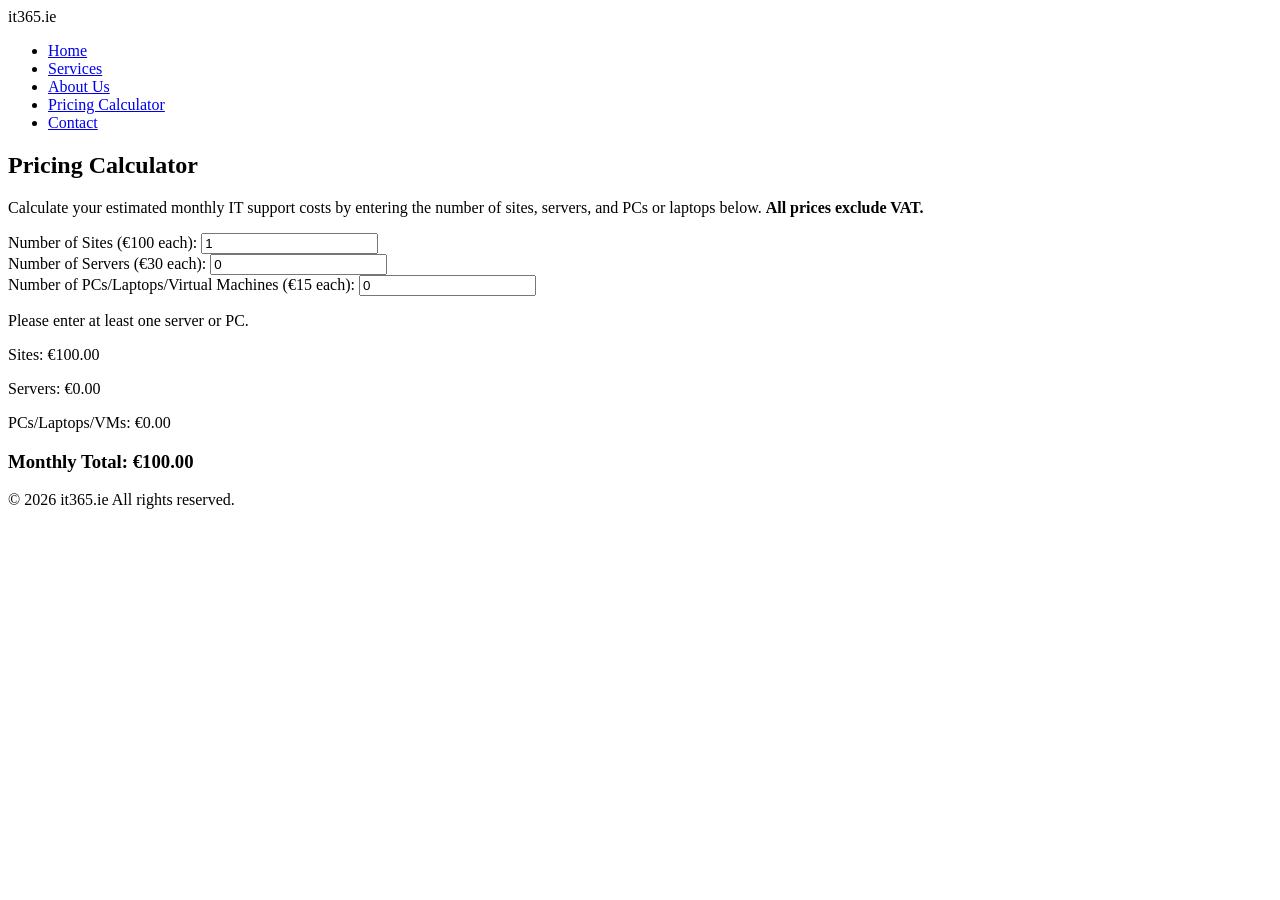
==== pricing-calculator.html @ 02a1125f "update pricing" ====
<!DOCTYPE html>
<html lang="en">
<head>
    <meta charset="UTF-8">
    <meta name="viewport" content="width=device-width, initial-scale=1.0">
    <title>Pricing Calculator - IT365.ie</title>
    <link rel="stylesheet" href="css/styles.css">
    <!-- Favicon -->
    <link rel="icon" href="images/favicon.ico" type="image/x-icon">
    <!-- Meta Tags for SEO -->
    <meta name="description" content="Calculate your estimated monthly IT support costs with IT365.ie">
    <meta name="keywords" content="IT support, pricing calculator, IT services, IT365.ie">
</head>
<body>
    <!-- Navigation Bar -->
    <header>
        <nav class="navbar">
            <div class="logo">it365.ie</div>
            <ul class="nav-links">
                <li><a href="index.html">Home</a></li>
                <li><a href="index.html#services">Services</a></li>
                <li><a href="index.html#about">About Us</a></li>
                <li><a href="pricing-calculator.html">Pricing Calculator</a></li>
                <li><a href="index.html#contact">Contact</a></li>
            </ul>
        </nav>
    </header>

    <!-- Main Content -->
    <main>
        <!-- Pricing Calculator Section -->
        <section id="pricing-calculator" class="pricing-calculator" aria-labelledby="pricing-calculator-heading">
            <div class="container">
                <h2 id="pricing-calculator-heading">Pricing Calculator</h2>
                <p class="description">
                    Calculate your estimated monthly IT support costs by entering the number of sites, servers, and PCs or laptops below. <strong>All prices exclude VAT.</strong>
                </p>
                <form id="calculator-form" onsubmit="return false;">
                    <div class="form-group">
                        <label for="sites">Number of Sites <span>(€100 each)</span>:</label>
                        <input type="number" id="sites" name="sites" min="1" value="1" step="1">
                    </div>                    
                    <div class="form-group">
                        <label for="servers">Number of Servers <span>(€30 each)</span>:</label>
                        <input type="number" id="servers" name="servers" min="0" value="0" step="1">
                    </div>
                    <div class="form-group">
                        <label for="pcs">Number of PCs/Laptops/Virtual Machines <span>(€15 each)</span>:</label>
                        <input type="number" id="pcs" name="pcs" min="0" value="0" step="1">
                    </div>
                    <!-- Error Message -->
                    <p id="error-message" class="error-message"></p>
                </form>
                <!-- Cost Breakdown -->
                <div id="breakdown" class="breakdown">
                    <p>Sites: <span id="siteCost">€0.00</span></p>
                    <p>Servers: <span id="serverCost">€0.00</span></p>
                    <p>PCs/Laptops/VMs: <span id="pcCost">€0.00</span></p>
                </div>
                <div id="result" class="result">
                    <h3>Monthly Total: <span id="total">€0.00</span></h3>
                </div>
            </div>
        </section>
    </main>

    <!-- Footer -->
    <footer>
        <p>&copy; <span id="year"></span> it365.ie All rights reserved.</p>
    </footer>

    <!-- JavaScript Files -->
    <script src="js/calculator.js"></script>
    <!-- Update footer year dynamically -->
    <script>
        document.getElementById('year').textContent = new Date().getFullYear();
    </script>
</body>
</html>
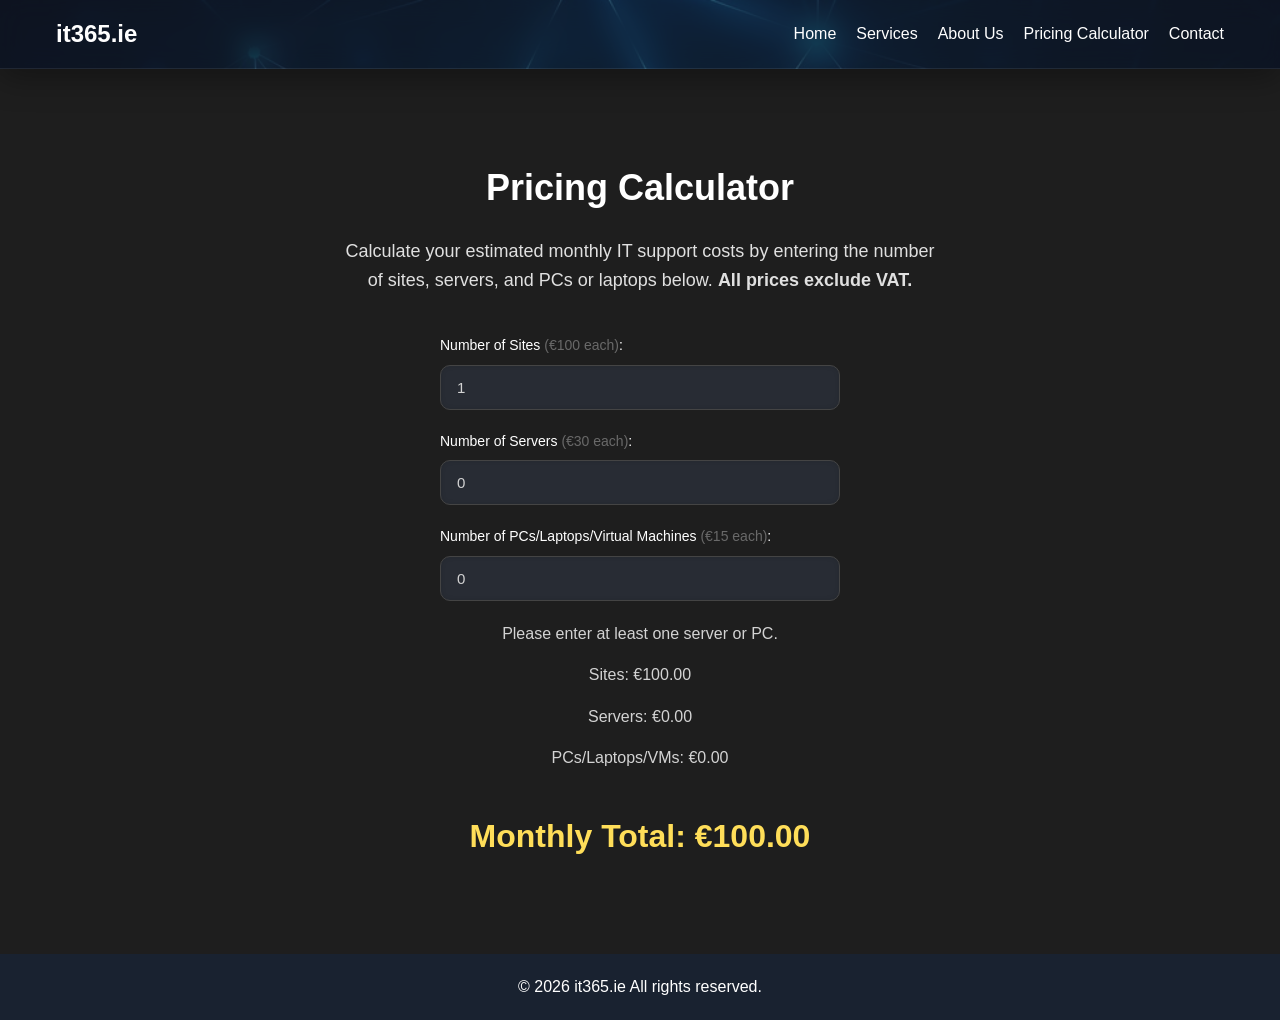
==== commit c6f58e4e: "Improve site copy and mobile polish" ====
--- a/pricing-calculator.html
+++ b/pricing-calculator.html
@@ -3,7 +3,7 @@
 <head>
     <meta charset="UTF-8">
     <meta name="viewport" content="width=device-width, initial-scale=1.0">
-    <title>Pricing Calculator - IT365.ie</title>
+    <title>Pricing Calculator | it365.ie</title>
     <link rel="stylesheet" href="css/styles.css">
     <!-- Favicon -->
     <link rel="icon" href="images/favicon.ico" type="image/x-icon">
@@ -71,9 +71,6 @@
 
     <!-- JavaScript Files -->
     <script src="js/calculator.js"></script>
-    <!-- Update footer year dynamically -->
-    <script>
-        document.getElementById('year').textContent = new Date().getFullYear();
-    </script>
+    <script src="js/site.js"></script>
 </body>
 </html>
--- a/css/styles.css
+++ b/css/styles.css
@@ -0,0 +1,771 @@
+*,
+*::before,
+*::after {
+    box-sizing: border-box;
+}
+
+/* Core Colors (optional) */
+:root {
+    --bg-main: #1e1e1e;
+    --bg-section: #282c34;
+    --bg-card: #333842;
+    --bg-nav: #192230;
+    --primary: #007BFF;
+    --accent: #ffde59;
+    --text-main: #d3d3d3;
+}
+
+/* ============================
+   General Styles + Typography
+============================ */
+
+body {
+    margin: 0;
+    font-family: 'Segoe UI', Tahoma, Geneva, Verdana, sans-serif;
+    color: var(--text-main);
+    line-height: 1.6;
+
+    /* Background image stays visible when scrolling */
+    background: url('../images/hero-bg.jpeg') no-repeat center center fixed;
+    background-size: cover;
+
+    /* Typography smoothing */
+    -webkit-font-smoothing: antialiased;
+    -moz-osx-font-smoothing: grayscale;
+}
+
+html {
+    scroll-behavior: smooth;
+}
+
+section {
+    scroll-margin-top: 90px;
+}
+
+/* ============================
+   Navigation Bar
+============================ */
+
+.navbar {
+    display: flex;
+    justify-content: space-between;
+    align-items: center;
+    gap: 24px;
+    padding: 15px clamp(20px, 5vw, 56px);
+
+    /* Glass effect */
+    background: rgba(25, 34, 48, 0.55);
+    backdrop-filter: blur(14px);
+    -webkit-backdrop-filter: blur(14px);
+
+    border-bottom: 1px solid rgba(255,255,255,0.08);
+    box-shadow: 0 8px 32px rgba(0,0,0,0.35);
+
+    position: sticky;
+    top: 0;
+    z-index: 50;
+}
+
+.navbar.glass {
+    border-radius: 0;
+    overflow: visible;
+    padding: 15px clamp(20px, 5vw, 56px);
+}
+
+.logo {
+    font-size: 24px;
+    font-weight: 700;
+    color: #fff;
+    text-decoration: none;
+}
+
+.nav-links {
+    list-style: none;
+    display: flex;
+    flex-wrap: wrap;
+    gap: 20px;
+    margin: 0;
+    padding: 0;
+}
+
+.nav-links li {
+    margin: 0;
+}
+
+.nav-links a {
+    text-decoration: none;
+    color: #fff;
+    font-size: 16px;
+    transition: color 0.3s;
+}
+
+.nav-links a:hover {
+    color: var(--accent);
+}
+
+/* ============================
+   Glass Utility
+============================ */
+
+.glass {
+    background: rgba(255, 255, 255, 0.05);
+    backdrop-filter: blur(18px);
+    -webkit-backdrop-filter: blur(18px);
+
+    border: 1px solid rgba(255,255,255,0.08);
+    border-radius: 18px;
+
+    padding: 40px;
+
+    box-shadow:
+        0 8px 40px rgba(0,0,0,0.35),
+        inset 0 1px 0 rgba(255,255,255,0.05);
+
+    position: relative;
+    overflow: hidden;
+}
+
+.glass::before {
+    content: "";
+    position: absolute;
+    inset: 0;
+    border-radius: inherit;
+
+    background: linear-gradient(
+        to bottom,
+        rgba(255,255,255,0.15),
+        rgba(255,255,255,0.05) 30%,
+        transparent 60%
+    );
+
+    opacity: 0.35;
+    pointer-events: none;
+}
+
+/* ============================
+   Hero Section
+============================ */
+
+.hero {
+    position: relative;
+    min-height: 85vh;
+
+    display: flex;
+    justify-content: center;
+    align-items: center;
+
+    padding: 120px 20px;
+    text-align: center;
+}
+
+.hero::before {
+    content: "";
+    position: absolute;
+    inset: 0;
+    background: linear-gradient(
+        to bottom,
+        rgba(0, 0, 0, 0.15),
+        rgba(0, 0, 0, 0.30)
+    );
+}
+
+.hero-content {
+    position: relative;
+    max-width: 700px;
+    width: 100%;
+}
+
+/* Typography tightening */
+.hero h1 {
+    font-size: 46px;
+    font-weight: 600;
+    line-height: 1.15;
+    letter-spacing: 0;
+    margin-bottom: 20px;
+}
+
+.hero p {
+    font-size: 20px;
+    font-weight: 400;
+    line-height: 1.5;
+    opacity: 0.9;
+    margin-bottom: 30px;
+}
+
+/* ============================
+   Buttons
+============================ */
+
+.cta-button,
+.modern-button {
+    padding: 12px 25px;
+    text-decoration: none;
+    border-radius: 5px;
+    font-weight: 700;
+    transition: background-color 0.3s, transform 0.2s;
+    display: inline-block;
+    cursor: pointer;
+    border: none;
+    background-color: var(--primary);
+    color: #fff;
+    box-shadow: 0px 8px 15px rgba(0, 123, 255, 0.2);
+}
+
+.cta-button:hover,
+.modern-button:hover {
+    background-color: #0056b3;
+    transform: translateY(-3px);
+}
+
+/* ============================
+   Services / Partners Sections
+============================ */
+
+.services {
+    padding: 80px 20px;
+    text-align: center;
+    background: transparent;
+}
+
+.services-wrapper {
+    padding: 100px 20px;
+    margin: 0;
+}
+
+/* Section headings (typography tightening) */
+.services h2,
+.about h2,
+.contact h2 {
+    font-size: 34px;
+    font-weight: 600;
+    letter-spacing: 0;
+    margin-bottom: 50px;
+    color: #fff;
+}
+
+/* Cards grid */
+.service-cards {
+    display: grid;
+    grid-template-columns: repeat(3, 320px);
+    justify-content: center;
+    gap: 40px;
+    margin-top: 50px;
+}
+
+/* Card */
+.card {
+    background: rgba(255,255,255,0.05);
+    backdrop-filter: blur(14px);
+    -webkit-backdrop-filter: blur(14px);
+
+    border-radius: 16px;
+    padding: 40px 30px;
+    width: 320px;
+
+    display: flex;
+    flex-direction: column;
+    align-items: center;
+    text-align: center;
+
+    border: 1px solid rgba(255,255,255,0.08);
+    box-shadow: 0 10px 35px rgba(0,0,0,0.4);
+
+    transition: transform 0.3s, box-shadow 0.3s;
+}
+
+.card:hover {
+    transform: translateY(-10px);
+    box-shadow: 0 15px 45px rgba(0,0,0,0.55);
+}
+
+/* Card typography tightening */
+.card h3 {
+    font-size: 22px;
+    font-weight: 600;
+    letter-spacing: 0;
+    margin-bottom: 12px;
+    color: #fff;
+}
+
+.card p {
+    font-size: 15.5px;
+    line-height: 1.6;
+    color: rgba(255,255,255,0.85);
+}
+
+/* Space between Services and Partners sections (inside wrapper) */
+.services + .services {
+    margin-top: 60px;
+}
+
+/* Pricing button */
+.pricing-button-container {
+    margin-top: 30px;
+}
+
+/* ============================
+   Partner Logos
+============================ */
+
+.partner-card {
+    text-align: center;
+}
+
+.partner-logo {
+    max-width: 150px;
+    max-height: 70px;
+
+    width: auto;
+    height: auto;
+
+    margin-bottom: 25px;
+
+    display: block;
+
+    /* Subtle elevation */
+    filter: drop-shadow(0 4px 10px rgba(0,0,0,0.35));
+}
+
+/* ============================
+   About + Contact
+============================ */
+
+.about {
+    padding: 60px 20px;
+    background-color: var(--bg-main);
+    text-align: center;
+}
+
+.about p {
+    font-size: 18px;
+    max-width: 700px;
+    margin: 0 auto;
+    color: var(--text-main);
+}
+
+.contact {
+    padding: 60px 20px;
+    text-align: center;
+    background-color: var(--bg-section);
+}
+
+.contact p {
+    font-size: 18px;
+    margin-bottom: 30px;
+    color: var(--text-main);
+}
+
+.privacy-note {
+    color: rgba(255,255,255,0.62);
+    font-size: 13px;
+    line-height: 1.55;
+    margin: 18px 0 0;
+}
+
+/* ============================
+   Footer
+============================ */
+
+footer {
+    background-color: var(--bg-nav);
+    color: #fff;
+    text-align: center;
+    padding: 20px 0;
+}
+
+footer p {
+    margin: 0;
+    font-size: 16px;
+}
+
+/* ============================
+   Pricing Calculator Page
+============================ */
+
+.pricing-calculator {
+    padding: 60px 20px;
+    background-color: var(--bg-main);
+    color: var(--text-main);
+    text-align: center;
+}
+
+.pricing-calculator h2 {
+    margin-bottom: 20px;
+    font-size: 36px;
+    font-weight: 600;
+    color: #fff;
+}
+
+.pricing-calculator .description {
+    margin-bottom: 40px;
+    font-size: 18px;
+    max-width: 600px;
+    margin-left: auto;
+    margin-right: auto;
+    color: #e0e0e0;
+}
+
+.pricing-calculator .form-group label {
+    color: #ffffff;
+}
+
+.pricing-calculator .form-group input {
+    background-color: var(--bg-section);
+    color: var(--text-main);
+    border: 1px solid #444;
+}
+
+.pricing-calculator .form-group input:focus {
+    border-color: var(--accent);
+    outline: none;
+}
+
+.pricing-calculator .result h3 {
+    font-size: 32px;
+    color: var(--accent);
+}
+
+/* Total Amount */
+#total {
+    transition: color 0.3s ease;
+}
+
+#total.highlight {
+    color: lightgreen;
+    font-weight: bold;
+}
+
+/* Form Styles */
+.form-group {
+    text-align: left;
+    max-width: 400px;
+    margin: 0 auto 20px;
+}
+
+.form-group label {
+    font-size: 16px;
+    margin-bottom: 5px;
+    color: #ffffff;
+    display: block;
+}
+
+.form-group label span {
+    font-weight: 300;
+    color: #b3b3b3;
+}
+
+.form-group input {
+    width: 100%;
+    padding: 12px 15px;
+    border-radius: 5px;
+    border: 1px solid #ccc;
+    font-size: 16px;
+    box-shadow: inset 0 0 5px rgba(0, 0, 0, 0.1);
+    transition: border-color 0.3s;
+}
+
+.form-group input:focus {
+    border-color: var(--primary);
+    outline: none;
+}
+
+.result {
+    margin-top: 40px;
+}
+
+/* ============================
+   Snow (optional, currently off)
+============================ */
+
+.snow-container {
+    position: fixed;
+    inset: 0;
+    pointer-events: none;
+    overflow: hidden;
+    z-index: 5;
+}
+
+.snowflake {
+    position: absolute;
+    top: -10px;
+    color: #fff;
+    opacity: 0.8;
+    font-size: 10px;
+    animation-name: snowfall;
+    animation-timing-function: linear;
+    animation-iteration-count: infinite;
+}
+
+@keyframes snowfall {
+    0% { transform: translate3d(0, -10px, 0); }
+    100% { transform: translate3d(0, 110vh, 0); }
+}
+
+/* ============================
+   Mouse Light Tracking Effect
+============================ */
+
+
+
+.card.glass::after,
+.navbar.glass::after,
+.hero-content.glass::after {
+    content: "";
+    position: absolute;
+    inset: 0;
+
+    background: radial-gradient(
+        140px circle at var(--x, 50%) var(--y, 50%),
+        rgba(255,255,255,0.10) 0%,
+        rgba(255,255,255,0.05) 30%,
+        transparent 65%
+    );
+
+    opacity: 0;
+    transition: opacity 0.25s ease;
+    pointer-events: none;
+}
+
+.card.glass:hover::after,
+.navbar.glass:hover::after,
+.hero-content.glass:hover::after {
+    opacity: 1;
+}
+
+.or-divider {
+    font-size: 15px;
+    opacity: 0.5;
+    margin: 20px 0;
+}
+
+/* Contact Form */
+.contact-card {
+    width: 100%;
+    max-width: 560px;
+    margin: 0 auto;
+    text-align: left;
+}
+
+
+.form-group label {
+    display: block;
+    font-size: 14px;
+    font-weight: 500;
+    color: rgba(255,255,255,0.7);
+    margin-bottom: 8px;
+}
+
+.form-group label span {
+    opacity: 0.5;
+    font-weight: 400;
+}
+
+.form-group input,
+.form-group textarea {
+    width: 100%;
+    padding: 13px 16px;
+    background: rgba(255,255,255,0.07);
+    border: 1px solid rgba(255,255,255,0.12);
+    border-radius: 10px;
+    color: #fff;
+    font-size: 15px;
+    font-family: inherit;
+    transition: border-color 0.25s, background 0.25s, box-shadow 0.25s;
+    outline: none;
+}
+
+.form-group input::placeholder,
+.form-group textarea::placeholder {
+    color: rgba(255,255,255,0.3);
+}
+
+.form-group input:focus,
+.form-group textarea:focus {
+    border-color: var(--primary);
+    background: rgba(0,123,255,0.08);
+    box-shadow: 0 0 0 3px rgba(0,123,255,0.15);
+}
+
+.form-group textarea {
+    resize: vertical;
+    min-height: 130px;
+}
+
+.submit-btn {
+    width: 100%;
+    padding: 14px;
+    background-color: var(--primary);
+    color: #fff;
+    border: none;
+    border-radius: 10px;
+    font-size: 16px;
+    font-weight: 700;
+    font-family: inherit;
+    cursor: pointer;
+    transition: background-color 0.3s, transform 0.2s, box-shadow 0.3s;
+    box-shadow: 0 8px 20px rgba(0,123,255,0.25);
+}
+
+.submit-btn:hover {
+    background-color: #0056b3;
+    transform: translateY(-2px);
+}
+
+.submit-btn:disabled {
+    opacity: 0.6;
+    cursor: not-allowed;
+    transform: none;
+}
+
+.form-message {
+    margin-top: 20px;
+    padding: 14px 18px;
+    border-radius: 10px;
+    font-size: 15px;
+    display: none;
+}
+
+.form-message.success {
+    background: rgba(40,167,69,0.15);
+    border: 1px solid rgba(40,167,69,0.35);
+    color: #7ddd9a;
+    display: block;
+}
+
+.form-message.error {
+    background: rgba(220,53,69,0.15);
+    border: 1px solid rgba(220,53,69,0.35);
+    color: #f1818b;
+    display: block;
+}
+/* ============================
+   Responsive
+============================ */
+
+@media (max-width: 900px) {
+    .service-cards {
+        grid-template-columns: repeat(2, minmax(260px, 320px));
+        gap: 28px;
+    }
+}
+
+@media (max-width: 768px) {
+    .navbar {
+        flex-direction: column;
+        align-items: center;
+        gap: 12px;
+        padding: 14px 18px;
+        text-align: center;
+    }
+
+    .navbar.glass {
+        padding: 14px 18px;
+    }
+
+    .nav-links {
+        justify-content: center;
+        gap: 8px 16px;
+        width: 100%;
+    }
+
+    .nav-links a {
+        font-size: 14px;
+        line-height: 1.3;
+    }
+
+    .hero {
+        min-height: 72vh;
+        padding: 90px 16px;
+    }
+
+    .hero-content,
+    .glass {
+        padding: 28px;
+    }
+
+    .services,
+    .services-wrapper,
+    .about,
+    .contact {
+        padding-left: 16px;
+        padding-right: 16px;
+    }
+
+    .services-wrapper {
+        padding-top: 56px;
+        padding-bottom: 56px;
+    }
+
+    .service-cards {
+        grid-template-columns: 1fr;
+        justify-items: center;
+        gap: 24px;
+    }
+
+    .card {
+        width: 100%;
+        max-width: 400px;
+        padding: 32px 24px;
+    }
+
+    .hero h1 {
+        font-size: 32px;
+    }
+
+    .hero p {
+        font-size: 16px;
+    }
+}
+
+@media (max-width: 430px) {
+    .logo {
+        font-size: 22px;
+    }
+
+    .nav-links {
+        gap: 6px 12px;
+    }
+
+    .nav-links a {
+        font-size: 13px;
+    }
+
+    .hero-content,
+    .glass {
+        padding: 22px;
+    }
+
+    .services h2,
+    .about h2,
+    .contact h2 {
+        font-size: 28px;
+    }
+
+    .contact-card {
+        padding: 22px;
+    }
+
+    .pricing-calculator .result h3 {
+        font-size: 26px;
+    }
+}
+
+@media (prefers-reduced-motion: reduce) {
+    html {
+        scroll-behavior: auto;
+    }
+
+    .card,
+    .cta-button,
+    .modern-button,
+    .submit-btn {
+        transition: none;
+    }
+
+    .card:hover,
+    .cta-button:hover,
+    .modern-button:hover,
+    .submit-btn:hover {
+        transform: none;
+    }
+}
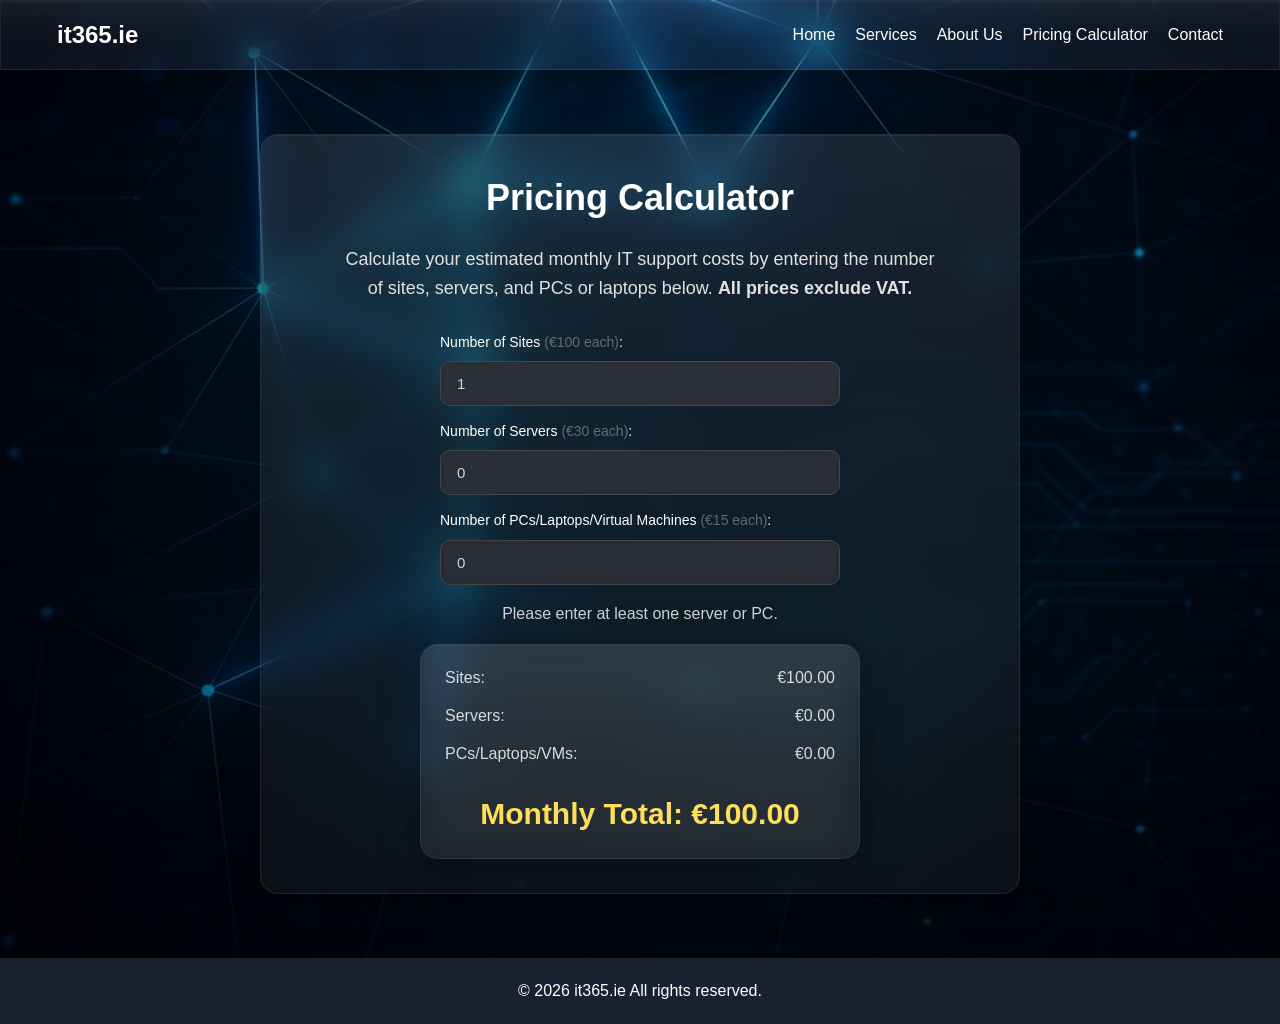
==== commit 4fa8f1c2: "Refine calculator and remove reviews" ====
--- a/pricing-calculator.html
+++ b/pricing-calculator.html
@@ -14,8 +14,8 @@
 <body>
     <!-- Navigation Bar -->
     <header>
-        <nav class="navbar">
-            <div class="logo">it365.ie</div>
+        <nav class="navbar glass">
+            <a href="index.html" class="logo">it365.ie</a>
             <ul class="nav-links">
                 <li><a href="index.html">Home</a></li>
                 <li><a href="index.html#services">Services</a></li>
@@ -30,7 +30,7 @@
     <main>
         <!-- Pricing Calculator Section -->
         <section id="pricing-calculator" class="pricing-calculator" aria-labelledby="pricing-calculator-heading">
-            <div class="container">
+            <div class="calculator-card glass">
                 <h2 id="pricing-calculator-heading">Pricing Calculator</h2>
                 <p class="description">
                     Calculate your estimated monthly IT support costs by entering the number of sites, servers, and PCs or laptops below. <strong>All prices exclude VAT.</strong>
@@ -52,13 +52,13 @@
                     <p id="error-message" class="error-message"></p>
                 </form>
                 <!-- Cost Breakdown -->
-                <div id="breakdown" class="breakdown">
+                <div id="breakdown" class="breakdown glass">
                     <p>Sites: <span id="siteCost">€0.00</span></p>
                     <p>Servers: <span id="serverCost">€0.00</span></p>
                     <p>PCs/Laptops/VMs: <span id="pcCost">€0.00</span></p>
-                </div>
-                <div id="result" class="result">
-                    <h3>Monthly Total: <span id="total">€0.00</span></h3>
+                    <div id="result" class="result">
+                        <h3>Monthly Total: <span id="total">€0.00</span></h3>
+                    </div>
                 </div>
             </div>
         </section>
--- a/css/styles.css
+++ b/css/styles.css
@@ -383,21 +383,44 @@
 ============================ */
 
 .pricing-calculator {
-    padding: 60px 20px;
-    background-color: var(--bg-main);
+    position: relative;
+    min-height: calc(100vh - 70px);
+    padding: 64px 20px;
     color: var(--text-main);
     text-align: center;
+    display: flex;
+    align-items: flex-start;
+    justify-content: center;
+}
+
+.pricing-calculator::before {
+    content: "";
+    position: absolute;
+    inset: 0;
+    background: linear-gradient(
+        to bottom,
+        rgba(0,0,0,0.28),
+        rgba(0,0,0,0.55)
+    );
+    pointer-events: none;
+}
+
+.calculator-card {
+    width: min(760px, 100%);
+    position: relative;
+    text-align: center;
+    padding: 34px;
 }
 
 .pricing-calculator h2 {
-    margin-bottom: 20px;
+    margin: 0 0 16px;
     font-size: 36px;
     font-weight: 600;
     color: #fff;
 }
 
 .pricing-calculator .description {
-    margin-bottom: 40px;
+    margin-bottom: 28px;
     font-size: 18px;
     max-width: 600px;
     margin-left: auto;
@@ -405,6 +428,15 @@
     color: #e0e0e0;
 }
 
+.pricing-calculator form {
+    margin: 0 auto;
+    max-width: 440px;
+}
+
+.pricing-calculator .form-group {
+    margin-bottom: 14px;
+}
+
 .pricing-calculator .form-group label {
     color: #ffffff;
 }
@@ -421,8 +453,27 @@
 }
 
 .pricing-calculator .result h3 {
-    font-size: 32px;
+    font-size: 30px;
     color: var(--accent);
+    margin: 0;
+}
+
+.breakdown {
+    width: min(440px, 100%);
+    margin: 18px auto 0;
+    padding: 20px 24px;
+}
+
+.breakdown p {
+    display: flex;
+    justify-content: space-between;
+    gap: 18px;
+    margin: 0 0 12px;
+    color: rgba(255,255,255,0.82);
+}
+
+.breakdown p:last-of-type {
+    margin-bottom: 0;
 }
 
 /* Total Amount */
@@ -470,7 +521,7 @@
 }
 
 .result {
-    margin-top: 40px;
+    margin-top: 24px;
 }
 
 /* ============================
@@ -509,7 +560,9 @@
 
 .card.glass::after,
 .navbar.glass::after,
-.hero-content.glass::after {
+.hero-content.glass::after,
+.calculator-card.glass::after,
+.breakdown.glass::after {
     content: "";
     position: absolute;
     inset: 0;
@@ -528,7 +581,9 @@
 
 .card.glass:hover::after,
 .navbar.glass:hover::after,
-.hero-content.glass:hover::after {
+.hero-content.glass:hover::after,
+.calculator-card.glass:hover::after,
+.breakdown.glass:hover::after {
     opacity: 1;
 }
 
@@ -686,9 +741,15 @@
     .services,
     .services-wrapper,
     .about,
-    .contact {
+    .contact,
+    .pricing-calculator {
         padding-left: 16px;
         padding-right: 16px;
+    }
+
+    .pricing-calculator {
+        padding-top: 56px;
+        padding-bottom: 56px;
     }
 
     .services-wrapper {
@@ -747,6 +808,12 @@
 
     .pricing-calculator .result h3 {
         font-size: 26px;
+    }
+
+    .breakdown p {
+        flex-direction: column;
+        gap: 2px;
+        text-align: center;
     }
 }
 
